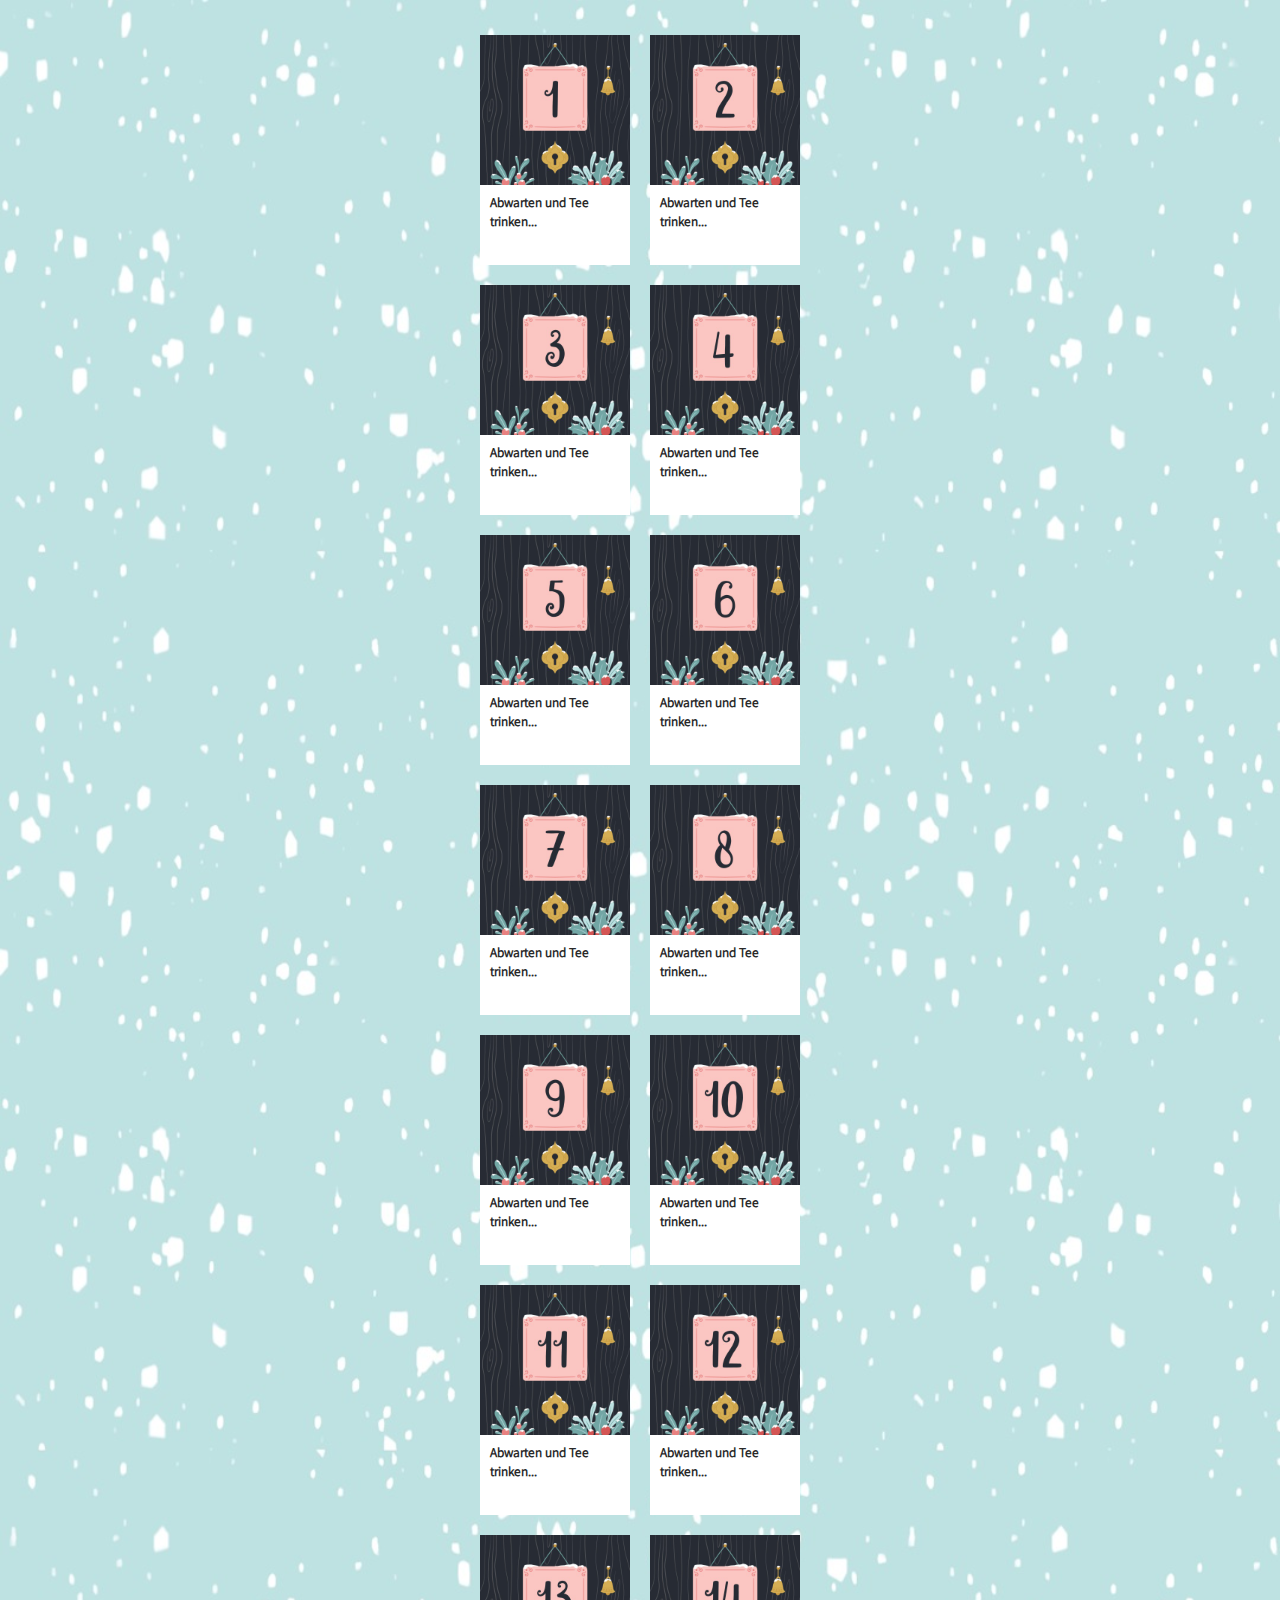
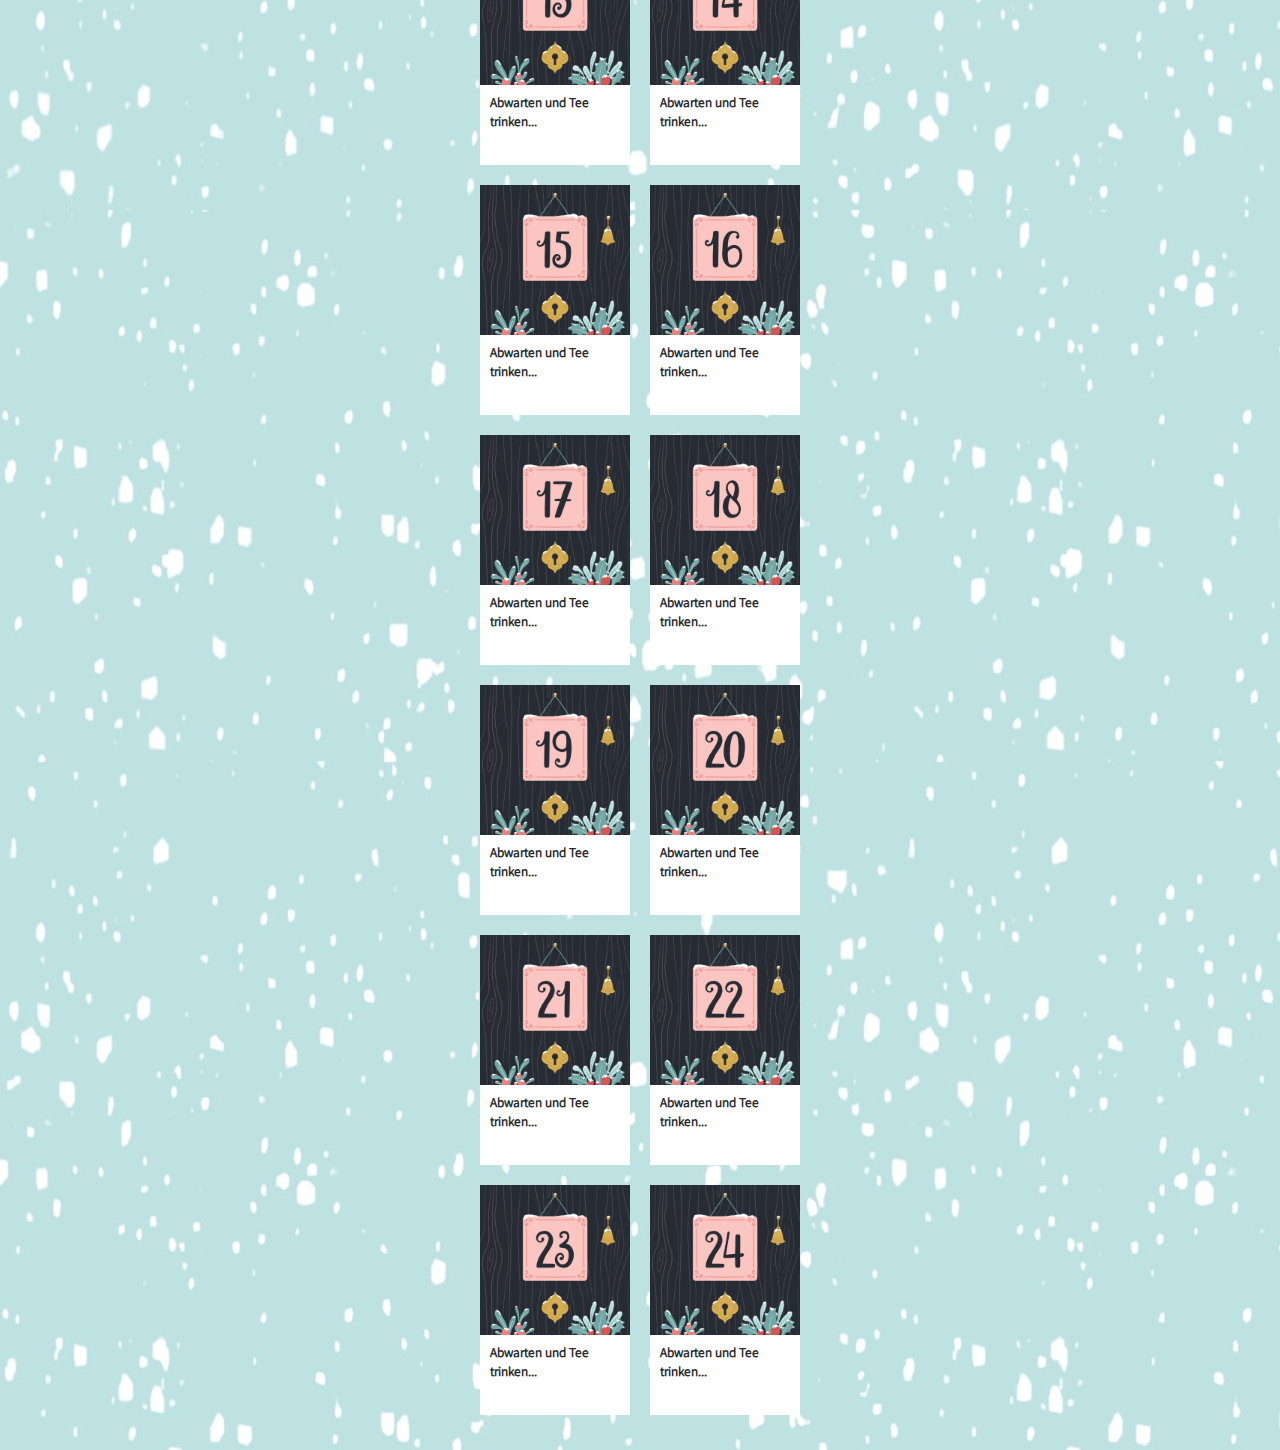
==== index.html @ 26e0de2a "v1.0 release 🥳" ====
<!DOCTYPE html>
<html lang="de">
<head>
    <meta charset="UTF-8">
    <meta name="viewport" content="width=device-width, initial-scale=1.0">

    <link rel="apple-touch-icon" sizes="180x180" href="/apple-touch-icon.png">
    <link rel="icon" type="image/png" sizes="32x32" href="/favicon-32x32.png">
    <link rel="icon" type="image/png" sizes="16x16" href="/favicon-16x16.png">
    <link rel="manifest" href="/site.webmanifest">

    <title>Adventskalender</title>
    <link rel="stylesheet" href="css/style.css">
</head>
<body>

    <!-- The (hidden) blueprint for a single calendar element -->
    <div class="CalendarItem" style="display: none;">
        <a>
            <div class="CalendarItemTop">
                <img src="">
            </div>
            <div class="CalendarItemBottom">
                <!-- Only one of the following three divs will be shown -->
                <div class="CannotOpen Hidden">
                    <h5>Abwarten und Tee trinken...</h5>
                </div>
                <div class="CanOpen Hidden">
                    <h5>Gleich jetzt öffnen!</h5>
                </div>
                <div class="AlreadyOpen Hidden">
                    <h5 class="OpenDoorTitle"></h5>
                    <h5 class="OpenDoorArtist"></h5>
                </div>
            </div>

        </a>
    </div>

    <div style="display: none;">
        <button id="clearAllBtn">Clear Database</button>
        <button id="printBtn">Print Database</button>
    </div>

    <!-- Will host all calendar elements -->
    <div id="CalendarContainer">
    </div>

    <script type="module" src="js/Song.js"></script>
    <script type="module" src="js/Database.js"></script>
    <script type="module" src="js/index.js"></script>

    <script type="module">
        import { buildCalendar, shuffleArray, fetchSongs, isFirstLoad } from "./js/index.js";
        import { Database, DoorDatabase, SongDatabase } from "./js/Database.js";

        let container = document.getElementById("CalendarContainer");

        document.getElementById("clearAllBtn").addEventListener("click", () => {
            Database.clear();
            console.log("Cleared full database");
        });

        document.getElementById("printBtn").addEventListener("click", () => {
            SongDatabase.print();
            console.log("-----------");
            DoorDatabase.print();
        });

        if (isFirstLoad()) {
            DoorDatabase.initDoors();
            await buildSongDatabase(true);
        }

        // Now we can be sure that the database contains 24 entries
        buildCalendar(container);

        async function buildSongDatabase(overwriteExisting) {
            if (overwriteExisting) {
                SongDatabase.clearSongs();
            }
            else if (!SongDatabase.isEmpty()) {
                throw Error("Song database already contains items");
            }

            /** @type {Array} */
            const songs = await fetchSongs("songs.json");

            // Each user should have a random order
            shuffleArray(songs);

            // Store the songs in the database
            songs.forEach((song, index) => {
                const day = index + 1;
                SongDatabase.storeSong(day, song);
            });
        }

    </script>
</body>
</html>
---- css/style.css ----
@font-face {
    font-family: playfair-display-extrabold;
    src: url("../font/Playfair_Display/PlayfairDisplay-ExtraBold.ttf");
}

@font-face {
    font-family: playfair-display-bolditalic;
    src: url("../font/Playfair_Display/PlayfairDisplay-BoldItalic.ttf");
}

@font-face {
    font-family: playfair-display-semibold;
    src: url("../font/Playfair_Display/PlayfairDisplay-SemiBold.ttf");
}

@font-face {
    font-family: playfair-display-bold;
    src: url("../font/Playfair_Display/PlayfairDisplay-Bold.ttf");
}

@font-face {
    font-family: varta-light;
    src: url("../font/Varta/Varta-Light.ttf");
}

@font-face {
    font-family: varta-regular;
    src: url("../font/Varta/Varta-Regular.ttf");
}

@font-face {
    font-family: varta-medium;
    src: url("../font/Varta/Varta-Medium.ttf");
}

@font-face {
    font-family: varta-bold;
    src: url("../font/Varta/Varta-Bold.ttf");
}

:root {
    --fontColor: rgb(41, 41, 41);
}

body {
    background-image: url("../img/background.jpg");
    background-repeat: repeat;
    background-size: contain;
    display: flex;
    align-items: center;
    flex-direction: column;
    margin: 0;
    color: var(--fontColor);
}

#CalendarContainer {
    margin-left: 0;
    margin-right: 0;
    margin-top: 25px;
    margin-bottom: 25px;
    max-width: 500px;
    display: flex;
    flex-wrap: wrap;
    justify-content: center;
}

/** A calendar "door" */
.CalendarItem {
    margin: 10px;
    height: 230px;
    width: 150px;
    background-color: white;
    padding: 0;
    display: flex;
}

.CalendarItem > a {
    width: 100%;
    height: 100%;
    display: block;
    margin: 0;
    text-decoration: none;
    color: var(--fontColor);
}

.CalendarItem > a:visited {
    text-decoration: none;
    color: var(--fontColor);
}

.CalendarItemTop {
    height: 65%;
    width: 100%;
}

.CalendarItemBottom {
    background-color: white;
    height: 35%;
    width: 100%;
}

.CalendarItemTop img {
    height: 100%;
    width: 100%;
}

.CalendarItemBottom h5 {
    padding-top: 10px;
    margin: 0;
    margin-left: 10px;
    margin-right: 10px;
    font-size: 10pt;
    font-family: varta-light;
}

.CalendarItemBottom .OpenDoorTitle {
    font-family: playfair-display-extrabold;
}

.CalendarItemBottom .OpenDoorArtist {
    padding-top: 7px;
    font-family: varta-light;
    line-height: 15pt;
}

.Hidden {
    display: none;
}

#DayContainer {
    background-color: white;
    margin: 20px;
    padding: 20px;
    max-width: 500px;
}

#SongPreviewContainer {
    display: flex;
    flex-direction: column;
    align-items: center;
    margin-bottom: 20px;
}

#songYoutubeContainer {

}

#songSpotifyContainer {
    margin-top: 10px;
}

.YoutubeDev {
    border-radius: 12px;
    height: 152px;
    width: 300px;
    background-color: #FF0000;
}

.SpotifyDev {
    border-radius: 12px;
    height: 152px;
    width: 300px;
    background-color: #1ED760;
}

#songQuote {
    font-family: playfair-display-extrabold;
    font-size: 17pt;
    line-height: 22pt;
}

#songExplaination {
    font-family: varta-light;
    font-size: 13.5pt;
    line-height: 19pt;
}

#songTitle {
    margin: 0;
    font-family: playfair-display-bolditalic;
    font-size: 14pt;
}

#songArtist {
    margin: 0;
    font-family: playfair-display-bolditalic;
    font-size: 14pt;
}

#songSeparator {
    height: 3px;
    background-color: var(--fontColor);
    border: 0;
}
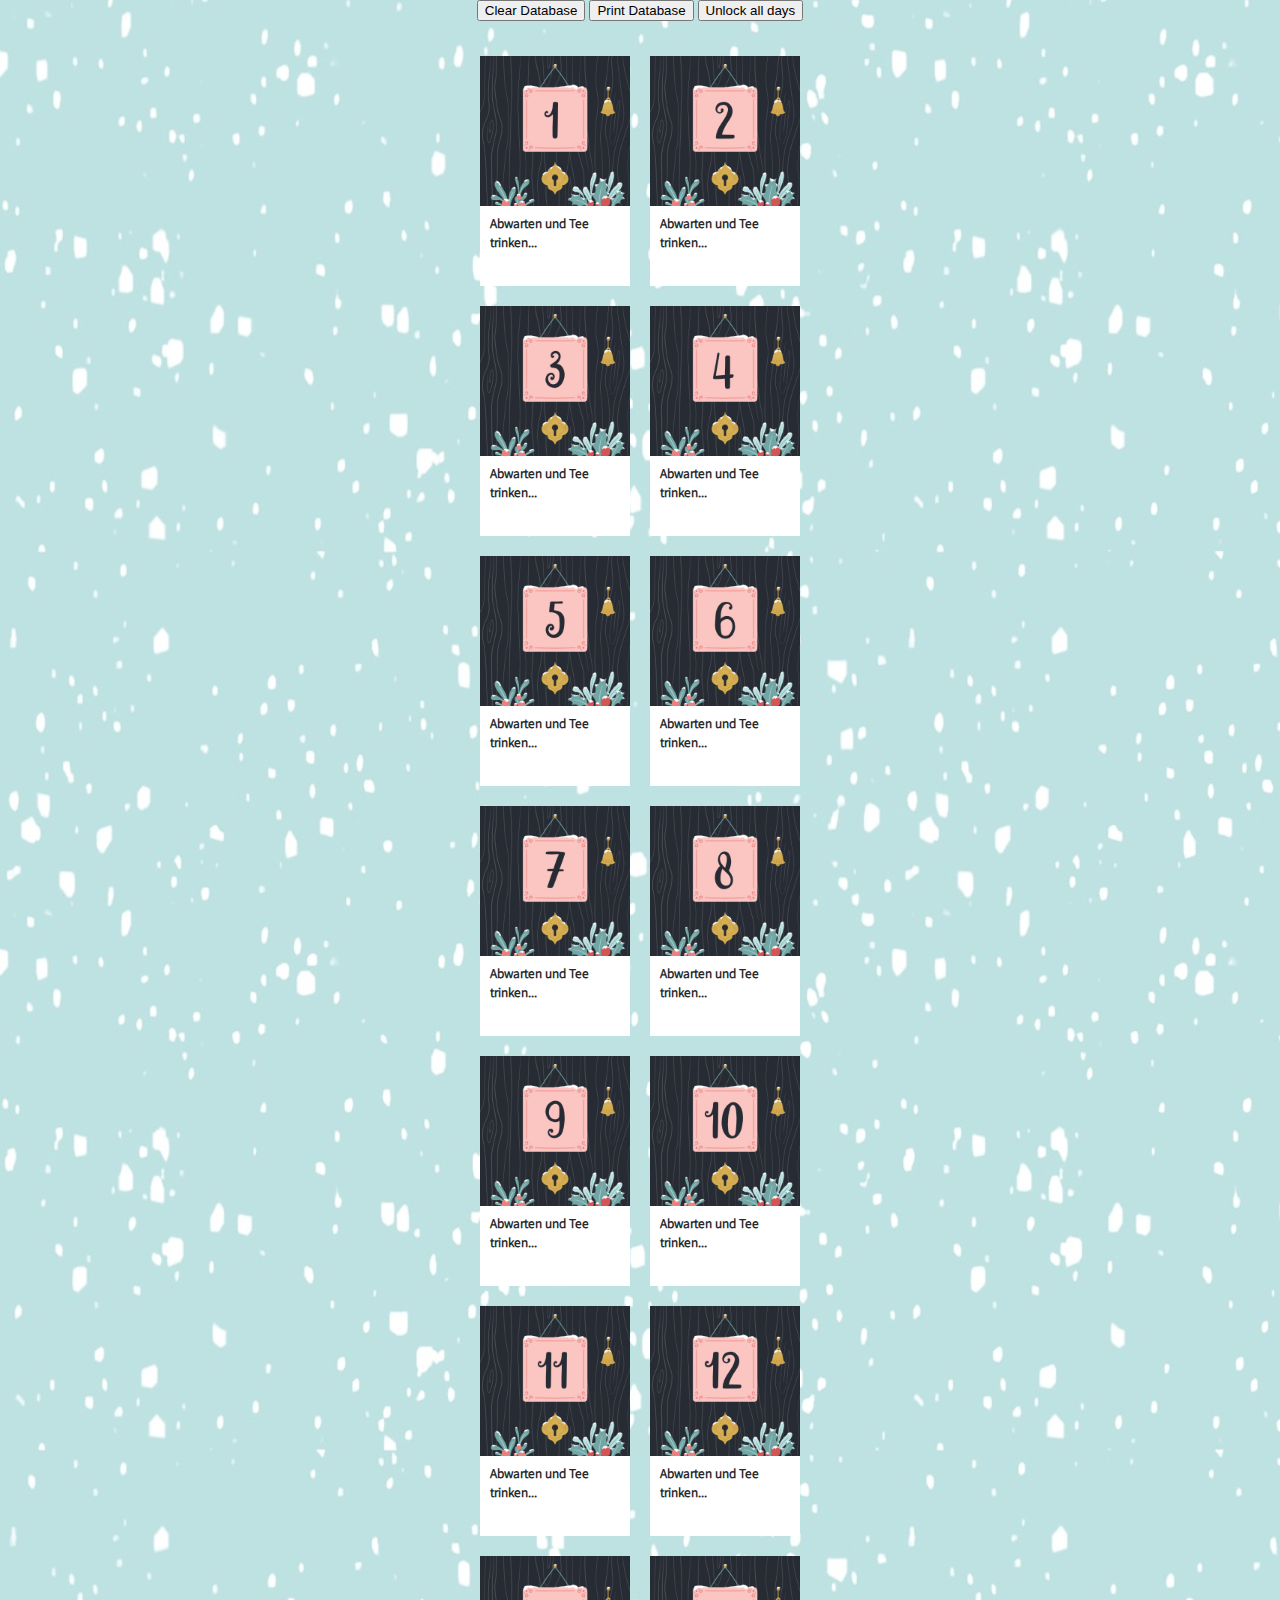
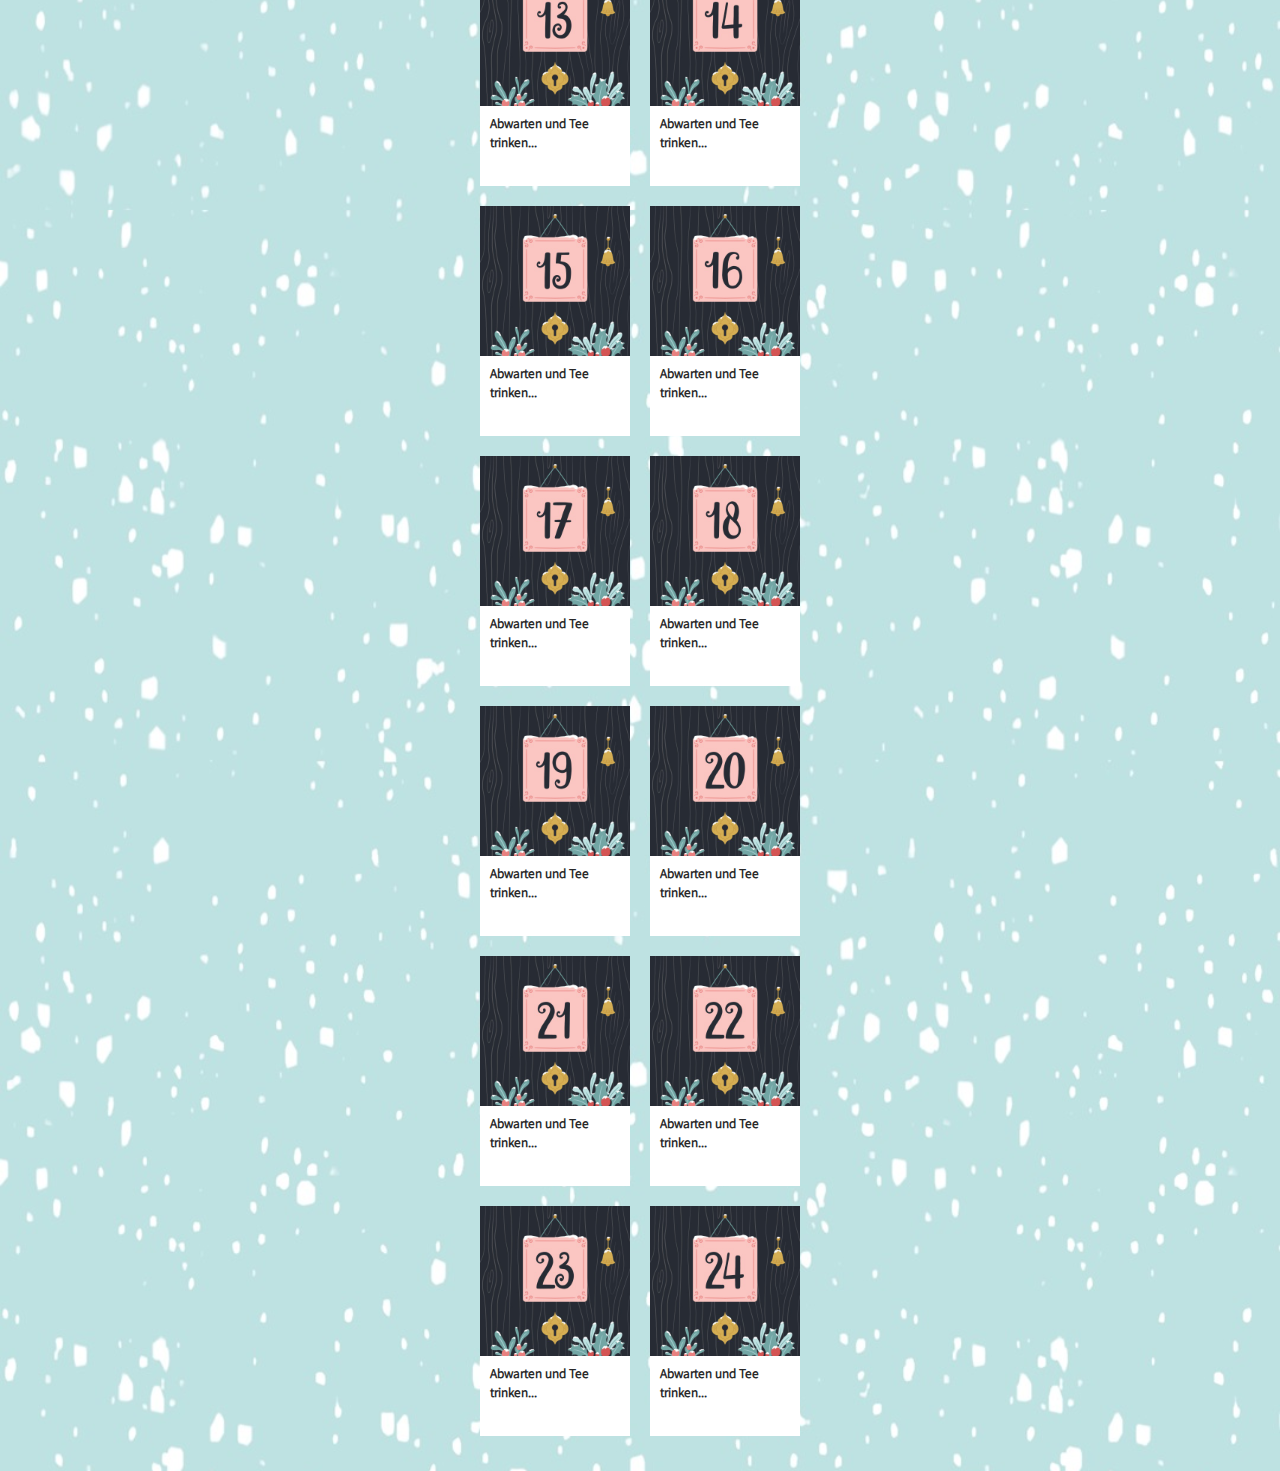
==== commit 72180e47: "Add a new dev button" ====
--- a/index.html
+++ b/index.html
@@ -37,9 +37,10 @@
         </a>
     </div>
 
-    <div style="display: none;">
-        <button id="clearAllBtn">Clear Database</button>
-        <button id="printBtn">Print Database</button>
+    <div id="devTools" style="display: none;">
+        <button id="devClearAllBtn">Clear Database</button>
+        <button id="devPrintBtn">Print Database</button>
+        <button id="devUnlockAllBtn">Unlock all days</button>
     </div>
 
     <!-- Will host all calendar elements -->
@@ -51,21 +52,32 @@
     <script type="module" src="js/index.js"></script>
 
     <script type="module">
-        import { buildCalendar, shuffleArray, fetchSongs, isFirstLoad } from "./js/index.js";
+        import { buildCalendar, shuffleArray, fetchSongs, isFirstLoad, isInDevMode } from "./js/index.js";
         import { Database, DoorDatabase, SongDatabase } from "./js/Database.js";
 
         let container = document.getElementById("CalendarContainer");
 
-        document.getElementById("clearAllBtn").addEventListener("click", () => {
+        document.getElementById('devClearAllBtn').addEventListener('click', () => {
             Database.clear();
             console.log("Cleared full database");
         });
 
-        document.getElementById("printBtn").addEventListener("click", () => {
+        document.getElementById('devPrintBtn').addEventListener('click', () => {
             SongDatabase.print();
             console.log("-----------");
             DoorDatabase.print();
         });
+
+        document.getElementById('devUnlockAllBtn').addEventListener('click', () => {
+            for (let i = 0; i < 24; i++) {
+                DoorDatabase.setDoorOpened(i + 1);
+            }
+            console.log("Unlocked all doors");
+        });
+
+        if (isInDevMode()) {
+            document.getElementById('devTools').style.display = 'block';
+        }
 
         if (isFirstLoad()) {
             DoorDatabase.initDoors();
@@ -84,7 +96,7 @@
             }
 
             /** @type {Array} */
-            const songs = await fetchSongs("songs.json");
+            const songs = await fetchSongs('songs.json');
 
             // Each user should have a random order
             shuffleArray(songs);
--- a/css/style.css
+++ b/css/style.css
@@ -9,11 +9,6 @@
 }
 
 @font-face {
-    font-family: playfair-display-semibold;
-    src: url("../font/Playfair_Display/PlayfairDisplay-SemiBold.ttf");
-}
-
-@font-face {
     font-family: playfair-display-bold;
     src: url("../font/Playfair_Display/PlayfairDisplay-Bold.ttf");
 }
@@ -21,21 +16,6 @@
 @font-face {
     font-family: varta-light;
     src: url("../font/Varta/Varta-Light.ttf");
-}
-
-@font-face {
-    font-family: varta-regular;
-    src: url("../font/Varta/Varta-Regular.ttf");
-}
-
-@font-face {
-    font-family: varta-medium;
-    src: url("../font/Varta/Varta-Medium.ttf");
-}
-
-@font-face {
-    font-family: varta-bold;
-    src: url("../font/Varta/Varta-Bold.ttf");
 }
 
 :root {
@@ -163,6 +143,10 @@
     background-color: #1ED760;
 }
 
+#NotAllowedYet {
+    font-family: playfair-display-extrabold;
+}
+
 #songQuote {
     font-family: playfair-display-extrabold;
     font-size: 17pt;
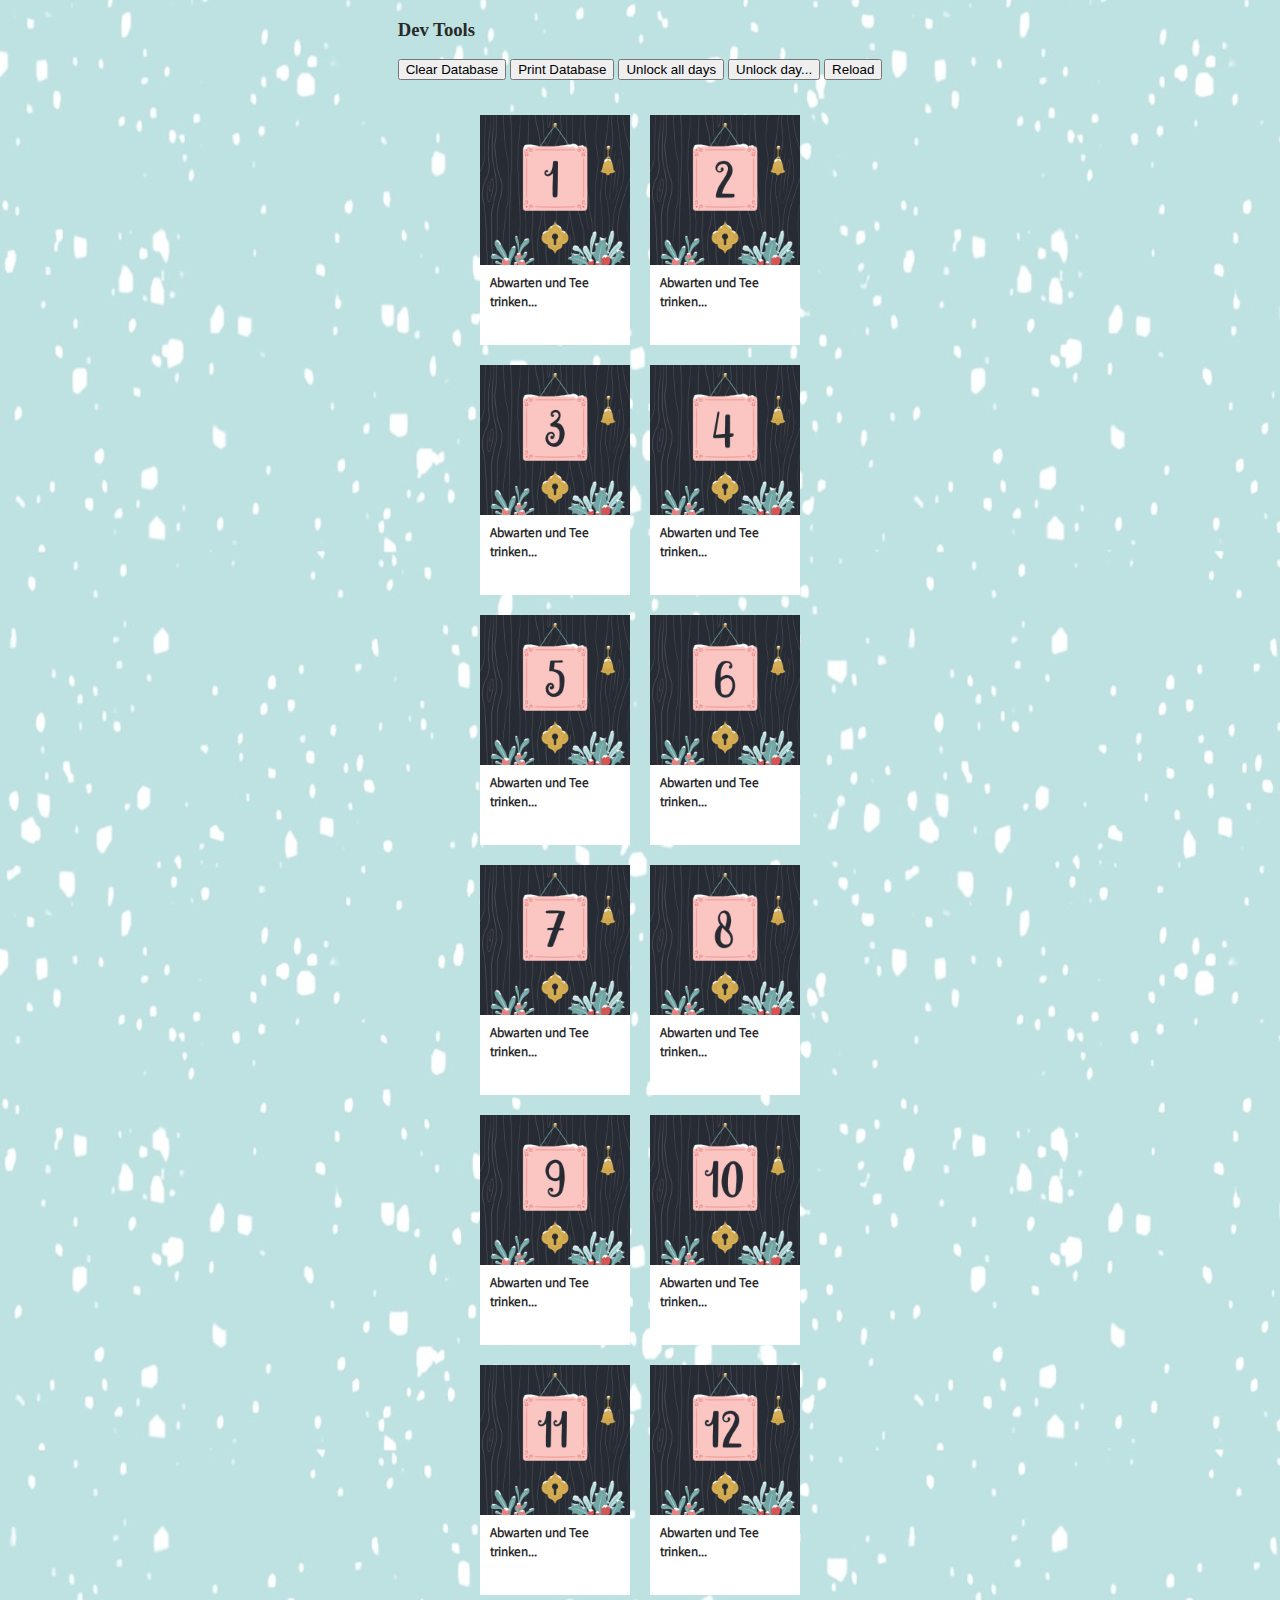
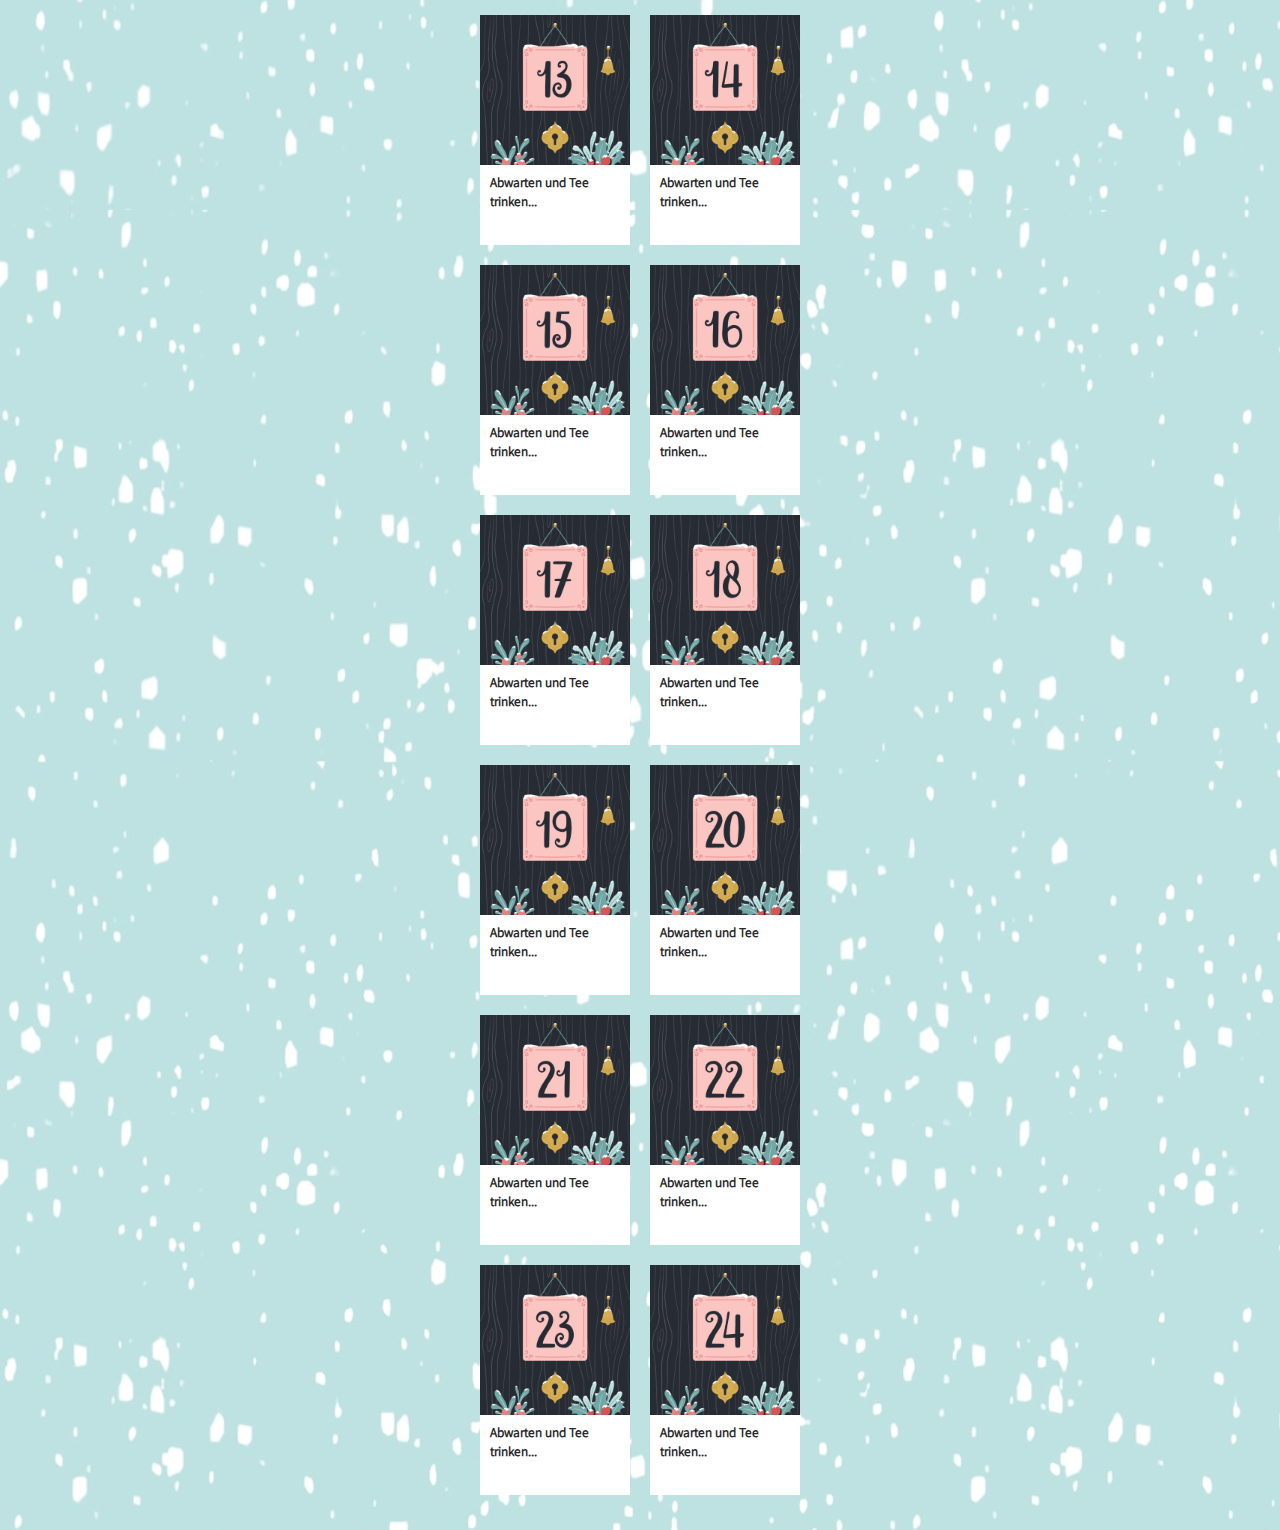
==== commit 753c9c7b: "Add more dev tools" ====
--- a/index.html
+++ b/index.html
@@ -4,10 +4,10 @@
     <meta charset="UTF-8">
     <meta name="viewport" content="width=device-width, initial-scale=1.0">
 
-    <link rel="apple-touch-icon" sizes="180x180" href="/apple-touch-icon.png">
-    <link rel="icon" type="image/png" sizes="32x32" href="/favicon-32x32.png">
-    <link rel="icon" type="image/png" sizes="16x16" href="/favicon-16x16.png">
-    <link rel="manifest" href="/site.webmanifest">
+    <link rel="apple-touch-icon" sizes="180x180" href="apple-touch-icon.png">
+    <link rel="icon" type="image/png" sizes="32x32" href="favicon-32x32.png">
+    <link rel="icon" type="image/png" sizes="16x16" href="favicon-16x16.png">
+    <link rel="manifest" href="site.webmanifest">
 
     <title>Adventskalender</title>
     <link rel="stylesheet" href="css/style.css">
@@ -38,76 +38,18 @@
     </div>
 
     <div id="devTools" style="display: none;">
+        <h3>Dev Tools</h3>
         <button id="devClearAllBtn">Clear Database</button>
         <button id="devPrintBtn">Print Database</button>
         <button id="devUnlockAllBtn">Unlock all days</button>
+        <button id="devUnlockDayBtn">Unlock day...</button>
+        <button id="devReloadBtn">Reload</button>
     </div>
 
     <!-- Will host all calendar elements -->
     <div id="CalendarContainer">
     </div>
 
-    <script type="module" src="js/Song.js"></script>
-    <script type="module" src="js/Database.js"></script>
     <script type="module" src="js/index.js"></script>
-
-    <script type="module">
-        import { buildCalendar, shuffleArray, fetchSongs, isFirstLoad, isInDevMode } from "./js/index.js";
-        import { Database, DoorDatabase, SongDatabase } from "./js/Database.js";
-
-        let container = document.getElementById("CalendarContainer");
-
-        document.getElementById('devClearAllBtn').addEventListener('click', () => {
-            Database.clear();
-            console.log("Cleared full database");
-        });
-
-        document.getElementById('devPrintBtn').addEventListener('click', () => {
-            SongDatabase.print();
-            console.log("-----------");
-            DoorDatabase.print();
-        });
-
-        document.getElementById('devUnlockAllBtn').addEventListener('click', () => {
-            for (let i = 0; i < 24; i++) {
-                DoorDatabase.setDoorOpened(i + 1);
-            }
-            console.log("Unlocked all doors");
-        });
-
-        if (isInDevMode()) {
-            document.getElementById('devTools').style.display = 'block';
-        }
-
-        if (isFirstLoad()) {
-            DoorDatabase.initDoors();
-            await buildSongDatabase(true);
-        }
-
-        // Now we can be sure that the database contains 24 entries
-        buildCalendar(container);
-
-        async function buildSongDatabase(overwriteExisting) {
-            if (overwriteExisting) {
-                SongDatabase.clearSongs();
-            }
-            else if (!SongDatabase.isEmpty()) {
-                throw Error("Song database already contains items");
-            }
-
-            /** @type {Array} */
-            const songs = await fetchSongs('songs.json');
-
-            // Each user should have a random order
-            shuffleArray(songs);
-
-            // Store the songs in the database
-            songs.forEach((song, index) => {
-                const day = index + 1;
-                SongDatabase.storeSong(day, song);
-            });
-        }
-
-    </script>
 </body>
 </html>